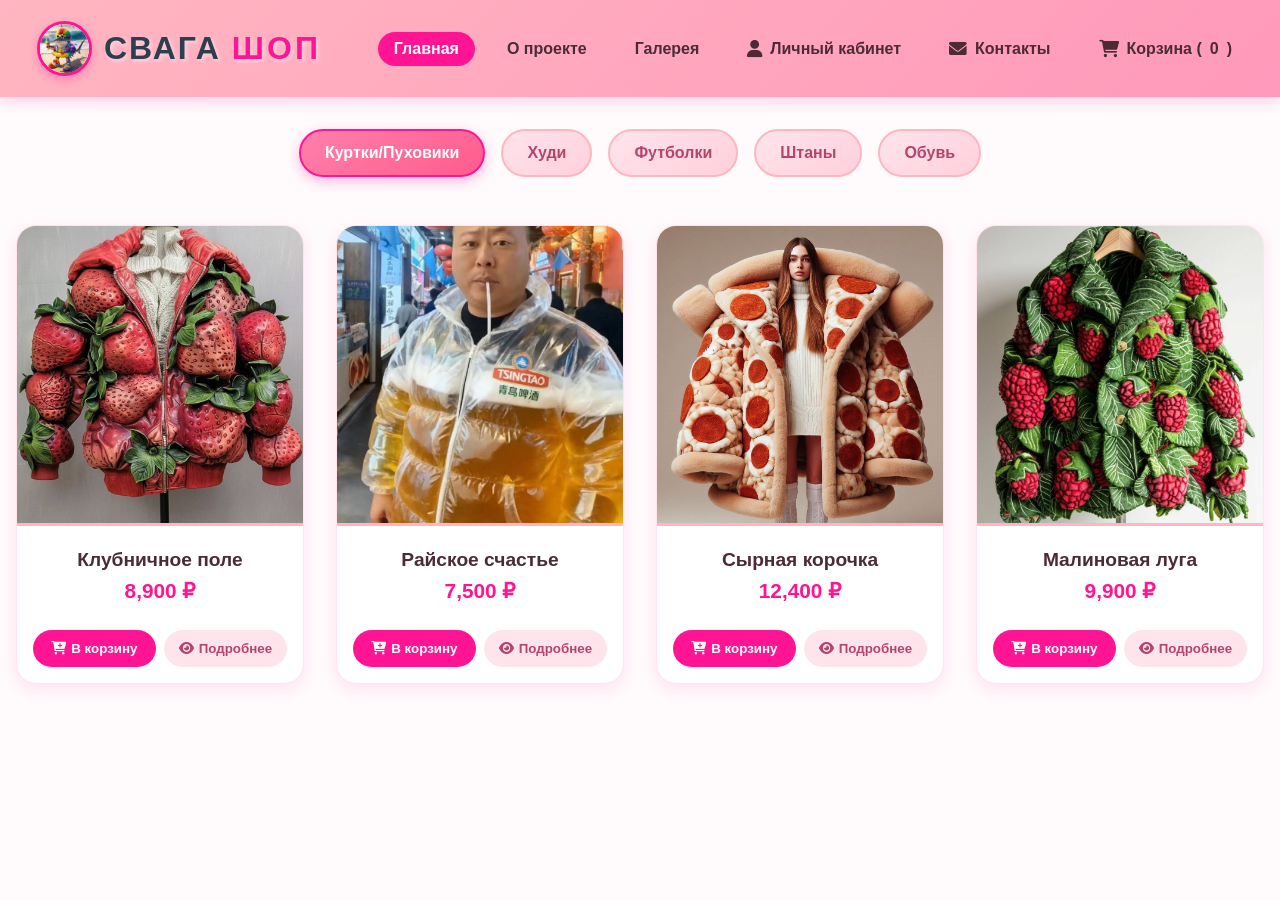
==== index.html @ 37c2ecd1 "Add files via upload" ====
<!DOCTYPE html>
<html lang="ru">
<head>
    <meta charset="UTF-8">
    <meta name="viewport" content="width=device-width, initial-scale=1.0">
    <title>СВАГА ШОП - Главная</title>
    <link rel="stylesheet" href="style.css">
    <link rel="stylesheet" href="https://cdnjs.cloudflare.com/ajax/libs/font-awesome/6.0.0/css/all.min.css">
</head>
<body>
    <!-- Верхняя панель -->
    <header>
        <div class="logo">
            <a href="index.html" class="logo-link">
                <div class="logo-image">
        <img src="images/logo.jpg" alt="СВАГА">
    </div>
    <div class="logo-text-main">СВАГА</span>
        <span class="logo-text-secondary">ШОП</span>
            </div>
        </a> 
    </div>
   
        <nav>
            <ul class="nav-links">
                <li><a href="index.html" class="active">Главная</a></li>
                <li><a href="about.html">О проекте</a></li>
                <li><a href="gallery.html">Галерея</a></li>
                <li><a href="#" id="account-btn"><i class="fas fa-user"></i> Личный кабинет</a></li>
                <li><a href="#" id="contacts-btn"><i class="fas fa-envelope"></i> Контакты</a></li>
                <li><a href="#" id="cart-btn"><i class="fas fa-shopping-cart"></i> Корзина (<span id="cart-count">0</span>)</a></li>
            </ul>
        </nav>
    </header>

    <main>
        <!-- Блок подкатегорий -->
        <section class="categories-section">
            <div class="categories-nav">
                <button class="category-btn active" data-category="jackets">Куртки/Пуховики</button>
                <button class="category-btn" data-category="hoodies">Худи</button>
                <button class="category-btn" data-category="tshirts">Футболки</button>
                <button class="category-btn" data-category="pants">Штаны</button>
                <button class="category-btn" data-category="shoes">Обувь</button>
            </div>

            <!-- Контейнер для товаров -->
            <div class="products-grid" id="products-container">
            </div>
        </section>
    </main>

    <!-- окно карточки товара -->
    <div id="product-modal" class="modal">
        <div class="modal-content">
            <span class="close-modal">&times;</span>
            <div class="modal-product-detail">
                <img id="modal-img" src="" alt="Товар">
                <div class="modal-info">
                    <h2 id="modal-title"></h2>
                    <p class="modal-price" id="modal-price"></p>
                    <div class="modal-characteristics">
                        <h3>Характеристики:</h3>
                        <p id="modal-desc"></p>
                        <h3>Размеры:</h3>
                        <div class="size-selector" id="modal-sizes-container"></div>
                    </div>
                    <button class="add-to-cart-modal">Добавить в корзину</button>
                </div>
            </div>
        </div>
    </div>

    <!-- окно Корзины -->
    <div id="cart-modal" class="modal">
        <div class="modal-content cart-modal-content">
            <span class="close-modal close-cart">&times;</span>
            <h2><i class="fas fa-shopping-cart"></i> Ваша корзина</h2>
            <div id="cart-items"></div>
            <div class="cart-total">
                <strong>Итого: <span id="cart-total-price">0</span> ₽</strong>
            </div>
            <button id="checkout-btn" class="checkout-btn">Оформить заказ</button>
        </div>
    </div>

    <!-- окно Личного кабинета -->
    <div id="account-modal" class="modal">
        <div class="modal-content account-modal-content">
            <span class="close-modal close-account">&times;</span>
            <div class="account-tabs">
                <button class="tab-btn active" data-tab="login">Вход</button>
                <button class="tab-btn" data-tab="register">Регистрация</button>
            </div>
            
            <!-- Форма входа -->
            <div id="login-tab" class="tab-content active">
                <h2>Вход в аккаунт</h2>
                <form id="login-form">
                    <div class="form-group">
                        <label><i class="fas fa-envelope"></i> Email</label>
                        <input type="email" id="login-email" placeholder="example@mail.com" required>
                    </div>
                    <div class="form-group">
                        <label><i class="fas fa-lock"></i> Пароль</label>
                        <input type="password" id="login-password" placeholder="••••••••" required>
                    </div>
                    <button type="submit" class="account-btn">Войти</button>
                </form>
            </div>

            <!-- Форма регистрации -->
            <div id="register-tab" class="tab-content">
                <h2>Регистрация</h2>
                <form id="register-form">
                    <div class="form-group">
                        <label><i class="fas fa-user"></i> Имя</label>
                        <input type="text" id="register-name" placeholder="Ваше имя" required>
                    </div>
                    <div class="form-group">
                        <label><i class="fas fa-envelope"></i> Email</label>
                        <input type="email" id="register-email" placeholder="example@mail.com" required>
                    </div>
                    <div class="form-group">
                        <label><i class="fas fa-lock"></i> Пароль</label>
                        <input type="password" id="register-password" placeholder="Минимум 6 символов" required minlength="6">
                    </div>
                    <div class="form-group">
                        <label><i class="fas fa-lock"></i> Подтверждение пароля</label>
                        <input type="password" id="register-confirm" placeholder="Повторите пароль" required>
                    </div>
                    <button type="submit" class="account-btn">Зарегистрироваться</button>
                </form>
            </div>

            <!-- Личный кабинет после входа -->
            <div id="profile-tab" class="tab-content">
                <div class="profile-header">
                    <i class="fas fa-user-circle profile-avatar"></i>
                    <h3 id="profile-name"></h3>
                    <p id="profile-email"></p>
                </div>
                <div class="profile-orders">
                    <h4>История заказов</h4>
                    <div id="order-history"></div>
                </div>
                <button id="logout-btn" class="logout-btn">Выйти</button>
            </div>
        </div>
    </div>

    <!-- окно Контактов -->
    <div id="contacts-modal" class="modal">
        <div class="modal-content contacts-content">
            <span class="close-modal close-contacts">&times;</span>
            <h2><i class="fas fa-address-book"></i> Контакты</h2>
            
            <div class="contacts-container">
                <div class="contact-info">
                    <h3>Наши контакты</h3>
                    <div class="info-item">
                        <i class="fas fa-map-marker-alt"></i>
                        <p>г. Москва, ул. 1 Парковая, д. 12</p>
                    </div>
                    <div class="info-item">
                        <i class="fas fa-phone"></i>
                        <p>+7 (915) 003-02-07</p>
                    </div>
                    <div class="info-item">
                        <i class="fas fa-envelope"></i>
                        <p>sammsc2009@gmail.com</p>
                    </div>
                    <div class="info-item">
                        <i class="fas fa-clock"></i>
                        <p>Пн-Вс: 10:00 - 22:00</p>
                    </div>
                </div>

                <div class="contact-form">
                    <h3>Напишите нам</h3>
                    <form id="contacts-feedback-form">
                        <input type="text" placeholder="Ваше имя" required>
                        <input type="email" placeholder="Ваш Email" required>
                        <input type="tel" placeholder="Ваш телефон">
                        <textarea placeholder="Ваше сообщение" rows="4" required></textarea>
                        <button type="submit">Отправить сообщение</button>
                    </form>
                </div>
            </div>
        </div>
    </div>

    <script src="script.js"></script>
</body>
</html>
---- style.css ----
* {
    margin: 0;
    padding: 0;
    box-sizing: border-box;
    font-family: 'Segoe UI', Tahoma, Geneva, Verdana, sans-serif;
}

body {
    background-color: #fffafc;
    color: #333;
}

/* Шапка */
header {
    background: linear-gradient(135deg, #ffb6c1, #ff99bb);
    padding: 1rem 2rem;
    display: flex;
    justify-content: space-between;
    align-items: center;
    box-shadow: 0 4px 12px rgba(255, 105, 180, 0.3);
    flex-wrap: wrap;
}


.nav-links {
    display: flex;
    list-style: none;
    gap: 1rem;
}



/* Категории */
.categories-section {
    margin: 2rem 0;
}

.categories-nav {
    display: flex;
    justify-content: center;
    flex-wrap: wrap;
    gap: 1rem;
    margin-bottom: 2rem;
}

.category-btn {
    background: linear-gradient(145deg, #ffe4ec, #ffd0dc);
    border: 2px solid #ffb6c1;
    color: #b3446c;
    padding: 0.8rem 1.5rem;
    border-radius: 30px;
    font-weight: 600;
    cursor: pointer;
    transition: 0.3s;
    font-size: 1rem;
}

.category-btn:hover,
.category-btn.active {
    background: linear-gradient(145deg, #ff80ab, #ff5c8d);
    color: white;
    border-color: #ff1493;
    box-shadow: 0 4px 12px rgba(255,20,147,0.3);
}

/* Товары */
.products-grid {
    display: grid;
    grid-template-columns: repeat(auto-fit, minmax(250px, 1fr));
    gap: 2rem;
    padding: 1rem;
}

.product-card {
    background: white;
    border-radius: 20px;
    overflow: hidden;
    box-shadow: 0 5px 15px rgba(255, 20, 147, 0.1);
    transition: 0.3s;
    border: 1px solid #ffe4ec;
    position: relative;
}

.product-card:hover {
    transform: translateY(-8px);
    box-shadow: 0 15px 30px rgba(255, 105, 180, 0.3);
}

.product-card img {
    width: 100%;
    height: 300px;
    object-fit: cover;
    border-bottom: 3px solid #ffb6c1;
    transition: 0.3s;
}

.product-card:hover img {
    transform: scale(1.05);
}

.product-info {
    padding: 1.2rem;
    text-align: center;
}

.product-info h3 {
    color: #4a2b36;
    font-size: 1.2rem;
    margin-bottom: 0.5rem;
}

.product-price {
    color: #ff1493;
    font-weight: bold;
    font-size: 1.3rem;
    margin: 0.5rem 0;
}

.card-actions {
    display: flex;
    gap: 0.5rem;
    padding: 0 1rem 1rem;
}

.card-actions button {
    flex: 1;
    padding: 0.7rem;
    border: none;
    border-radius: 25px;
    font-weight: 600;
    cursor: pointer;
    transition: 0.3s;
    display: flex;
    align-items: center;
    justify-content: center;
    gap: 0.3rem;
}

.add-to-cart {
    background-color: #ff1493;
    color: white;
}

.add-to-cart:hover {
    background-color: #ff0066;
    transform: scale(1.05);
}

.view-details {
    background-color: #ffe4ec;
    color: #b3446c;
    border: 1px solid #ffb6c1;
}

.view-details:hover {
    background-color: #ffb6c1;
}

/* Модальные окна */
.modal {
    display: none;
    position: fixed;
    z-index: 1000;
    left: 0;
    top: 0;
    width: 100%;
    height: 100%;
    background-color: rgba(0,0,0,0.5);
    animation: fadeIn 0.3s;
}

@keyframes fadeIn {
    from { opacity: 0; }
    to { opacity: 1; }
}

.modal-content {
    background: linear-gradient(145deg, white, #fff5f8);
    margin: 3% auto;
    padding: 2rem;
    border-radius: 30px;
    width: 90%;
    max-width: 800px;
    position: relative;
    border: 3px solid #ffb6c1;
    max-height: 90vh;
    overflow-y: auto;
    animation: slideIn 0.3s;
}

@keyframes slideIn {
    from { transform: translateY(-50px); opacity: 0; }
    to { transform: translateY(0); opacity: 1; }
}

.close-modal {
    position: absolute;
    right: 20px;
    top: 10px;
    font-size: 2.5rem;
    cursor: pointer;
    color: #ff1493;
    transition: 0.3s;
    z-index: 10;
}

.close-modal:hover {
    transform: rotate(90deg);
    color: #ff0066;
}

/* Карточка товара */
.modal-product-detail {
    display: flex;
    gap: 2rem;
    flex-wrap: wrap;
}

.modal-product-detail img {
    width: 350px;
    height: 400px;
    object-fit: cover;
    border-radius: 20px;
    border: 3px solid #ffb6c1;
    box-shadow: 0 5px 15px rgba(255,20,147,0.2);
}

.modal-info {
    flex: 1;
}

.modal-info h2 {
    color: #b3446c;
    font-size: 2rem;
    margin-bottom: 0.5rem;
}

.modal-price {
    font-size: 1.8rem;
    color: #ff1493;
    font-weight: bold;
    margin: 1rem 0;
}

.modal-characteristics h3 {
    color: #4a2b36;
    margin: 1rem 0 0.5rem;
}

.size-selector {
    display: flex;
    gap: 0.5rem;
    flex-wrap: wrap;
    margin: 0.5rem 0;
}

.size-btn {
    padding: 0.5rem 1rem;
    border: 2px solid #ffb6c1;
    background: white;
    border-radius: 20px;
    cursor: pointer;
    transition: 0.3s;
}

.size-btn:hover,
.size-btn.selected {
    background-color: #ff1493;
    color: white;
    border-color: #ff1493;
}

.add-to-cart-modal {
    background: linear-gradient(145deg, #ff1493, #ff0066);
    color: white;
    border: none;
    padding: 1.2rem;
    border-radius: 40px;
    font-weight: bold;
    font-size: 1.2rem;
    width: 100%;
    cursor: pointer;
    margin-top: 1rem;
    transition: 0.3s;
}

.add-to-cart-modal:hover {
    transform: scale(1.02);
    box-shadow: 0 5px 15px rgba(255,20,147,0.4);
}

/* Контакты */
.contacts-content {
    max-width: 900px;
}

.contacts-container {
    display: grid;
    grid-template-columns: 1fr 1fr;
    gap: 2rem;
}

.contact-info {
    background: #ffeef2;
    padding: 1.5rem;
    border-radius: 20px;
}

.info-item {
    display: flex;
    align-items: center;
    gap: 1rem;
    margin: 1rem 0;
    padding: 0.5rem;
    background: white;
    border-radius: 15px;
    transition: 0.3s;
}

.info-item:hover {
    transform: translateX(5px);
    box-shadow: 0 3px 10px rgba(255,20,147,0.1);
}

.info-item i {
    font-size: 1.5rem;
    color: #ff1493;
    width: 30px;
}

.social-links {
    display: flex;
    gap: 1rem;
    margin-top: 2rem;
    justify-content: center;
}

.social-links a {
    width: 45px;
    height: 45px;
    background: #ff1493;
    color: white;
    border-radius: 50%;
    display: flex;
    align-items: center;
    justify-content: center;
    text-decoration: none;
    font-size: 1.5rem;
    transition: 0.3s;
}

.social-links a:hover {
    transform: translateY(-3px) scale(1.1);
    background: #ff0066;
}

.contact-form {
    background: white;
    padding: 1.5rem;
    border-radius: 20px;
    border: 2px solid #ffb6c1;
}

.contact-form form {
    display: flex;
    flex-direction: column;
    gap: 1rem;
}

.contact-form input,
.contact-form textarea {
    padding: 0.8rem 1.2rem;
    border: 2px solid #ffb6c1;
    border-radius: 25px;
    outline: none;
    font-size: 1rem;
}

.contact-form button {
    background: linear-gradient(145deg, #ff1493, #ff0066);
    color: white;
    border: none;
    padding: 1rem;
    border-radius: 30px;
    font-weight: bold;
    cursor: pointer;
    transition: 0.3s;
}

.contact-form button:hover {
    transform: scale(1.02);
    box-shadow: 0 5px 15px rgba(255,20,147,0.3);
}

/* Аккаунт */
.account-modal-content {
    max-width: 500px;
}

.account-tabs {
    display: flex;
    gap: 1rem;
    margin-bottom: 2rem;
    border-bottom: 2px solid #ffb6c1;
    padding-bottom: 1rem;
}

.tab-btn {
    flex: 1;
    padding: 0.8rem;
    border: none;
    background: none;
    font-size: 1.1rem;
    font-weight: 600;
    color: #b3446c;
    cursor: pointer;
    transition: 0.3s;
    border-radius: 25px;
}

.tab-btn.active {
    background: #ff1493;
    color: white;
}

.tab-content {
    display: none;
}

.tab-content.active {
    display: block;
    animation: fadeIn 0.3s;
}

.form-group {
    margin-bottom: 1rem;
}

.form-group label {
    display: block;
    margin-bottom: 0.5rem;
    color: #4a2b36;
    font-weight: 600;
}

.form-group input {
    width: 100%;
    padding: 0.8rem 1.2rem;
    border: 2px solid #ffb6c1;
    border-radius: 25px;
    outline: none;
    font-size: 1rem;
}

.account-btn {
    width: 100%;
    padding: 1rem;
    background: linear-gradient(145deg, #ff1493, #ff0066);
    color: white;
    border: none;
    border-radius: 30px;
    font-weight: bold;
    font-size: 1.1rem;
    cursor: pointer;
    transition: 0.3s;
}

.account-btn:hover {
    transform: scale(1.02);
    box-shadow: 0 5px 15px rgba(255,20,147,0.3);
}

.profile-header {
    text-align: center;
    margin-bottom: 2rem;
}

.profile-avatar {
    font-size: 5rem;
    color: #ff1493;
}

.profile-orders {
    background: #ffeef2;
    padding: 1rem;
    border-radius: 15px;
    margin: 1rem 0;
}

.logout-btn {
    width: 100%;
    padding: 0.8rem;
    background: #ffb6c1;
    color: #4a2b36;
    border: none;
    border-radius: 25px;
    font-weight: 600;
    cursor: pointer;
    transition: 0.3s;
}

.logout-btn:hover {
    background: #ff1493;
    color: white;
}

/* Корзина */
.cart-modal-content {
    max-width: 500px;
}

#cart-items {
    max-height: 300px;
    overflow-y: auto;
}

.cart-item {
    display: flex;
    justify-content: space-between;
    align-items: center;
    padding: 0.8rem;
    border-bottom: 1px solid #ffb6c1;
    animation: slideIn 0.3s;
}

.cart-item-info {
    display: flex;
    flex-direction: column;
}

.cart-item-name {
    font-weight: 600;
    color: #4a2b36;
}

.cart-item-price {
    color: #ff1493;
}

.remove-item {
    background: none;
    border: none;
    color: #ff1493;
    cursor: pointer;
    font-size: 1.2rem;
    transition: 0.3s;
}

.remove-item:hover {
    transform: scale(1.2);
    color: #ff0066;
}

.cart-total {
    text-align: right;
    margin: 1rem 0;
    padding: 1rem;
    background: #ffeef2;
    border-radius: 15px;
    font-size: 1.2rem;
}

.checkout-btn {
    width: 100%;
    padding: 1rem;
    background: linear-gradient(145deg, #2ecc71, #27ae60);
    color: white;
    border: none;
    border-radius: 30px;
    font-weight: bold;
    font-size: 1.1rem;
    cursor: pointer;
    transition: 0.3s;
}

.checkout-btn:hover {
    transform: scale(1.02);
    box-shadow: 0 5px 15px rgba(46, 204, 113, 0.4);
}

/* Галерея */
.gallery-section {
    padding: 2rem;
}

.gallery-section h2 {
    text-align: center;
    color: #c14a7c;
    margin-bottom: 2rem;
    font-size: 2rem;
}

.photo-grid {
    display: grid;
    grid-template-columns: repeat(auto-fit, minmax(300px, 1fr));
    gap: 1.5rem;
}

.photo-item {
    overflow: hidden;
    border-radius: 20px;
    border: 3px solid #ffb6c1;
    transition: 0.3s;
}

.photo-item:hover {
    transform: scale(1.03);
    box-shadow: 0 10px 25px rgba(255,20,147,0.3);
}

.photo-item img {
    width: 100%;
    height: 300px;
    object-fit: cover;
    transition: 0.3s;
}

.photo-item:hover img {
    transform: scale(1.1);
}

/* О проекте */
.about-section {
    padding: 2rem;
}

.about-section h2 {
    text-align: center;
    color: #c14a7c;
    margin-bottom: 2rem;
    font-size: 2rem;
}

.about-content {
    display: flex;
    gap: 3rem;
    align-items: center;
    background: linear-gradient(145deg, #ffeef2, white);
    padding: 2rem;
    border-radius: 30px;
    border: 2px solid #ffb6c1;
}

.about-content img {
    border-radius: 30px;
    border: 3px solid #ffb6c1;
    box-shadow: 0 10px 25px rgba(255,20,147,0.2);
}

.about-content p {
    font-size: 1.1rem;
    line-height: 1.6;
    margin-bottom: 1rem;
    color: #4a2b36;
}

/* Адаптивность */
@media (max-width: 768px) {
    header {
        flex-direction: column;
        gap: 1rem;
    }
    
    .nav-links {
        flex-wrap: wrap;
        justify-content: center;
    }
    
    .modal-product-detail {
        flex-direction: column;
    }
    
    .modal-product-detail img {
        width: 100%;
        height: 300px;
    }
    
    .contacts-container {
        grid-template-columns: 1fr;
    }
    
    .about-content {
        flex-direction: column;
    }
}

/* Логотип фото и текст */

.logo {
    display: flex;
    align-items: center;
}

.logo-link {
    display: flex;
    align-items: center;
    text-decoration: none;
    gap: 12px;
    transition: all 0.3s ease;
    padding: 5px;
    border-radius: 50px;
}

.logo-link:hover {
    transform: translateY(-2px);
    background: rgba(255, 255, 255, 0.2);
    box-shadow: 0 4px 15px rgba(255, 20, 147, 0.2);
}

/* Контейнер для изображения */
.logo-image {
    width: 55px;
    height: 55px;
    border-radius: 50%;
    overflow: hidden;
    border: 3px solid #ff1493;
    box-shadow: 0 4px 10px rgba(255, 20, 147, 0.3);
    transition: all 0.3s ease;
    background: white;
}

.logo-link:hover .logo-image {
    transform: rotate(5deg) scale(1.05);
    border-color: #ff6b9d;
    box-shadow: 0 6px 15px rgba(255, 20, 147, 0.4);
}

/* Само изображение */
.logo-image img {
    width: 100%;
    height: 100%;
    object-fit: cover;
    display: block;
    transition: transform 0.3s ease;
}

.logo-link:hover .logo-image img {
    transform: scale(1.1);
}

/* Текстовая часть */

.logo-linr:hover {
    transform: translateY(-2px);
    background: rgba(255, 255, 255, 0.2);
}

.logo-image {
    width: 55px;
    height: 55px;
    border-radius: 50%;
    overflow: hidden;
    border: 3px solid #ff1493;
    box-shadow: 0 4px 10px rgba(255, 20, 147, 0.3);
    transition: all 0.3s ease;
    background: while;    
}

.logo-link:hover .logo-image {
    transform: rotate(5deg) scale(1.05);
    border-color: #ff6b9d;
}

.logo-image img {
    width: 100%;
    height: 100%;
    object-fit: cover;
    display: block;
}

.logo-text-wrapper {
    display: flex;
    flex-direction: column;
    line-height: 1.2;
}

.logo-text-main {
    font-size: 2rem;
    font-weight: 800;
    letter-spacing: 2px;
    color: #2c3e50;
    text-shadow: 2px 2px 4px rgba(255, 255, 255, 0.5);
    transition: color 0.3s ease;
}

/* Вертикальное расположение текста (один под другим) */
.logo-text-wrapper {
    display: flex;
    flex-direction: row;
    align-items: baseline;
    gap: 8px;
    line-height: 1.2;
}

.logo-text-main {
    font-size: 2rem;
    font-weight: 800;
    letter-spacing: 2px;
    color: #2c3e50;
    text-shadow: 2px 2px 4px rgba(255, 255, 255, 0.5);
    transition: color 0.3s ease;
}

.logo-link:hover .logo-text-main {
    color: #ff1493;
}

.logo-text-secondary {
    font-size: 2rem;
    font-weight: 800;
    letter-spacing: 3px;
    color: #ff1493;
    text-transform: uppercase;
    transition: all 0.3s ease;
}

.logo-link:hover .logo-text-secondary {
    letter-spacing: 4px;
    color: #ff6b9d;
}

.nav-links a {
    text-decoration: none;
    color: #4a2b36;
    font-weight: 600;
    padding: 0.5rem 1rem;
    border-radius: 25px;
    transition: all 0.3s ease;
    display: flex;
    align-items: center;
    gap: 0.5rem;
}

.nav-links a i {
    font-size: 1.1rem;
}

.nav-links a:hover,
.nav-links a.active {
    background-color: #ff1493;
    color: white;
}


/* Галерея с разделами */

/* Кнопки переключения */
.gallery-tabs {
    display: flex;
    justify-content: center;
    gap: 1rem;
    margin: 2rem 0;
}

.gallery-tab {
    background: linear-gradient(145deg, #ffe4ec, #ffd0dc);
    border: 2px solid #ffb6c1;
    color: #b3446c;
    padding: 0.8rem 2rem;
    border-radius: 30px;
    font-weight: 600;
    font-size: 1.1rem;
    cursor: pointer;
    transition: all 0.3s ease;
    position: relative;
    overflow: hidden;
}

.gallery-tab::before {
    content: '';
    position: absolute;
    top: 0;
    left: -100%;
    width: 100%;
    height: 100%;
    background: linear-gradient(90deg, transparent, rgba(255,255,255,0.3), transparent);
    transition: left 0.5s ease;
}

.gallery-tab:hover::before {
    left: 100%;
}

.gallery-tab:hover,
.gallery-tab.active {
    background: linear-gradient(145deg, #ff80ab, #ff5c8d);
    color: white;
    border-color: #ff1493;
    transform: translateY(-2px);
    box-shadow: 0 4px 12px rgba(255,20,147,0.3);
}

.gallery-tab.active {
    cursor: default;
    transform: translateY(0);
}

/* Сетка фотографий */
.photo-grid {
    display: none;
    grid-template-columns: repeat(auto-fit, minmax(280px, 1fr));
    gap: 1.5rem;
    opacity: 0;
    transform: translateY(20px);
    transition: opacity 0.5s ease, transform 0.5s ease;
}

.photo-grid.active {
    display: grid;
    opacity: 1;
    transform: translateY(0);
}

/* Карточка фото */
.photo-item {
    position: relative;
    overflow: hidden;
    border-radius: 20px;
    border: 3px solid #ffb6c1;
    box-shadow: 0 5px 15px rgba(255,20,147,0.1);
    transition: all 0.3s ease;
    cursor: pointer;
}

.photo-item:hover {
    transform: scale(1.03);
    box-shadow: 0 10px 25px rgba(255,20,147,0.3);
}

.photo-item img {
    width: 100%;
    height: 300px;
    object-fit: cover;
    transition: transform 0.5s ease;
    display: block;
}

.photo-item:hover img {
    transform: scale(1.1);
}

/* Оверлей с информацией */
.photo-overlay {
    position: absolute;
    bottom: -60px;
    left: 0;
    right: 0;
    background: linear-gradient(to top, rgba(255,20,147,0.9), rgba(255,105,180,0.7));
    color: white;
    padding: 1rem;
    display: flex;
    justify-content: space-between;
    align-items: center;
    transition: bottom 0.3s ease;
    backdrop-filter: blur(5px);
}

.photo-item:hover .photo-overlay {
    bottom: 0;
}

.photo-likes {
    display: flex;
    align-items: center;
    gap: 0.5rem;
    font-size: 1.1rem;
}

.photo-likes i {
    color: #ffeb3b;
}

.like-btn {
    background: white;
    border: none;
    width: 40px;
    height: 40px;
    border-radius: 50%;
    display: flex;
    align-items: center;
    justify-content: center;
    cursor: pointer;
    transition: all 0.3s ease;
    color: #ff1493;
    font-size: 1.2rem;
}

.like-btn:hover {
    transform: scale(1.1);
    background: #ff1493;
    color: white;
}

.like-btn.liked {
    background: #ff1493;
    color: white;
}

.like-btn.liked i {
    animation: heartBeat 0.3s ease;
}

@keyframes heartBeat {
    0%, 100% { transform: scale(1); }
    50% { transform: scale(1.3); }
}

/* Пустое состояние для популярных */
.no-photos {
    grid-column: 1 / -1;
    text-align: center;
    padding: 3rem;
    background: #ffeef2;
    border-radius: 30px;
    color: #b3446c;
    font-size: 1.2rem;
    border: 2px dashed #ffb6c1;
}

.no-photos i {
    font-size: 3rem;
    margin-bottom: 1rem;
    color: #ff1493;
}

/* Анимация появления */
@keyframes fadeInUp {
    from {
        opacity: 0;
        transform: translateY(30px);
    }
    to {
        opacity: 1;
        transform: translateY(0);
    }
}

.photo-item {
    animation: fadeInUp 0.5s ease forwards;
    animation-delay: calc(var(--item-index) * 0.1s);
}

/* Адаптация для мобильных */
@media (max-width: 768px) {
    .gallery-tabs {
        flex-direction: column;
        align-items: center;
        gap: 0.5rem;
    }
    
    .gallery-tab {
        width: 200px;
    }
    
    .photo-overlay {
        bottom: 0;
        background: linear-gradient(to top, rgba(255,20,147,0.8), transparent);
    }
}



/* стили для уведомленмй */
@keyframes slideInRight {
        from { transform: translateX(100%); opacity: 0; }
        to { transform: translateX(0); opacity: 1; }
    }
    
    .empty-cart {
        text-align: center;
        padding: 2rem;
        color: #999;
    }
    
    .order-item {
        padding: 0.5rem;
        background: white;
        border-radius: 10px;
        margin: 0.5rem 0;
        border: 1px solid #ffb6c1;
    }
    
    .notification {
        position: fixed;
        top: 20px;
        right: 20px;
        background: linear-gradient(145deg, #ff1493, #ff0066);
        color: white;
        padding: 1rem 2rem;
        border-radius: 30px;
        box-shadow: 0 5px 15px rgba(255,20,147,0.3);
        z-index: 2000;
        animation: slideInRight 0.3s;
        font-weight: 500;
    }
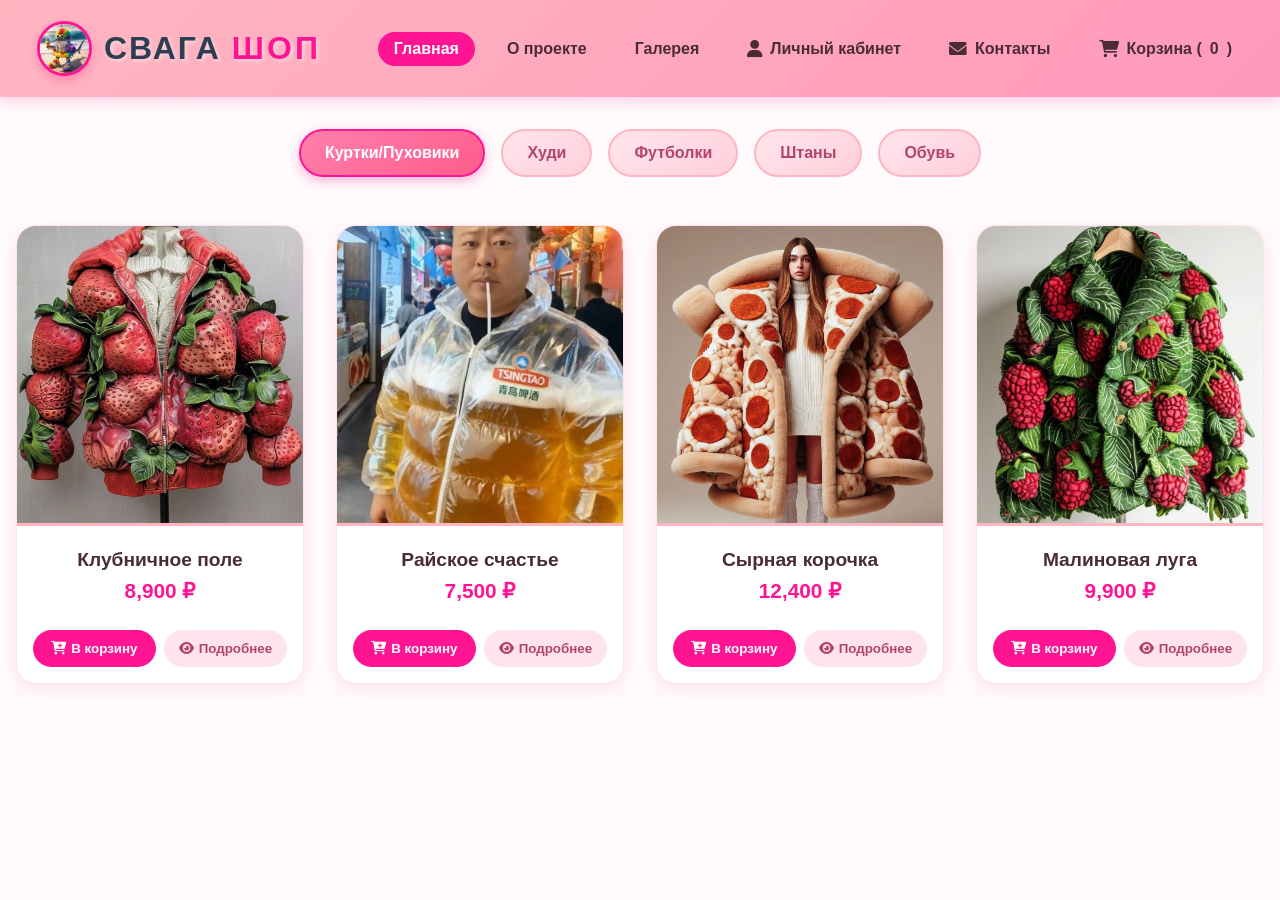
==== commit 4085211c: "Add files via upload" ====
--- a/index.html
+++ b/index.html
@@ -8,7 +8,6 @@
     <link rel="stylesheet" href="https://cdnjs.cloudflare.com/ajax/libs/font-awesome/6.0.0/css/all.min.css">
 </head>
 <body>
-    <!-- Верхняя панель -->
     <header>
         <div class="logo">
             <a href="index.html" class="logo-link">
@@ -34,7 +33,6 @@
     </header>
 
     <main>
-        <!-- Блок подкатегорий -->
         <section class="categories-section">
             <div class="categories-nav">
                 <button class="category-btn active" data-category="jackets">Куртки/Пуховики</button>
